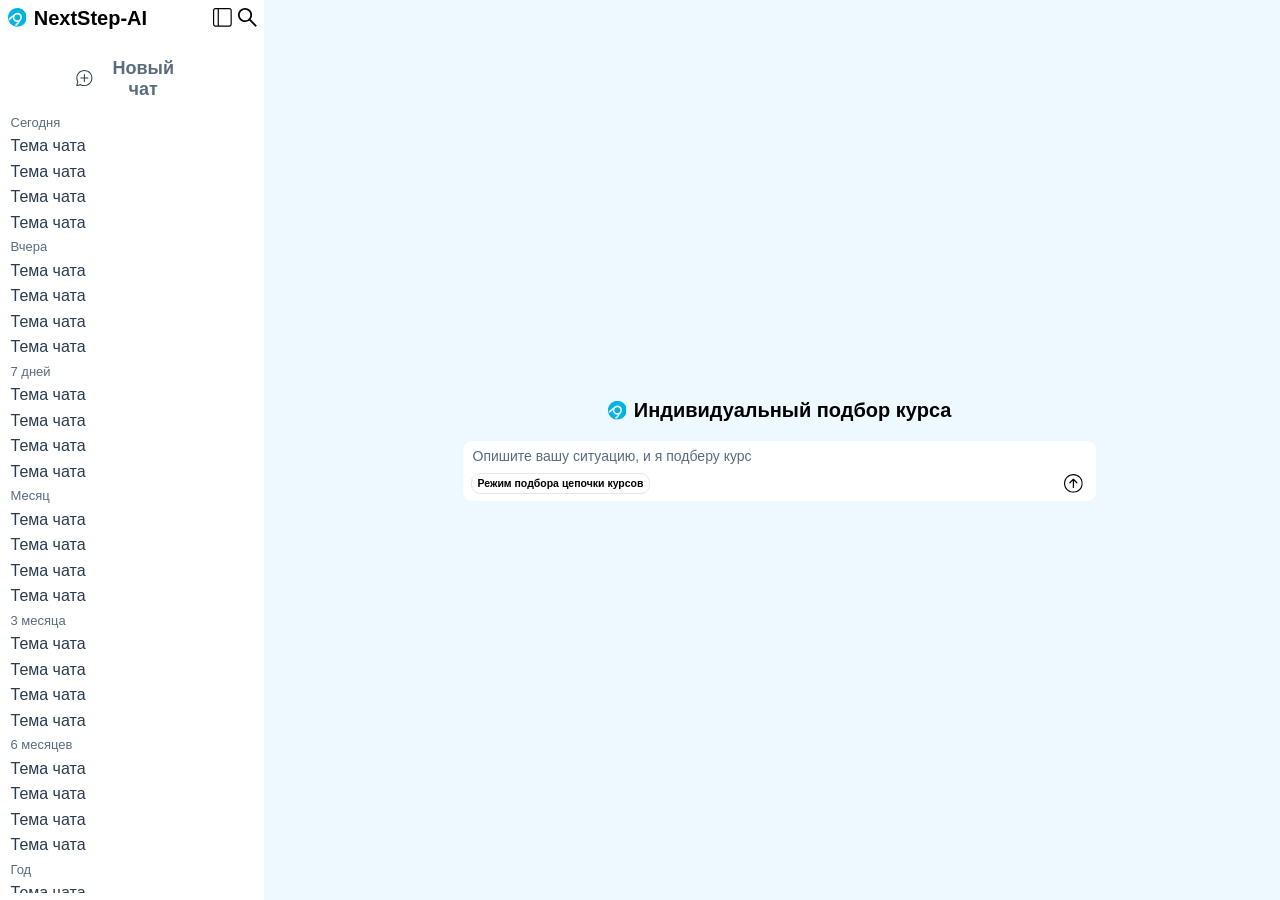
==== LR2WebDesign/wwwroot/ai-constructor.html @ 3682e348 "13" ====
﻿<!DOCTYPE html>
<html>
<head>
    <meta charset="utf-8" />
    <title></title>
    <link rel="stylesheet" href="css/AI-Constructor-style.css">
    <script src="js/AI-Constructor-script.js"></script>
</head>
<body>
    <div class="container">

        <aside class="chats-side-bar">
            <div class="side-bar-buttons">
                <div class="first-block-buttons">

                    <div class="logo-block">
                        <svg viewBox="0 0 30 30" fill="none" xmlns="http://www.w3.org/2000/svg">
                            <path fill-rule="evenodd" clip-rule="evenodd" d="M14.9514 0C23.3009 0 29.9999 6.69901 29.9999 14.9514C30.0064 16.9294 29.6215 18.8892 28.8676 20.7179C28.1136 22.5466 27.0054 24.2081 25.6067 25.6067C24.2081 27.0054 22.5466 28.1136 20.7179 28.8676C18.8892 29.6215 16.9294 30.0064 14.9514 29.9999C6.69901 29.9999 0 23.3009 0 14.9514C0 6.69901 6.69901 0 14.9514 0ZM18.6407 17.864C16.9903 20 13.9805 20.3882 11.9417 18.7378C9.9029 17.1844 9.61158 14.1747 11.262 12.0388C13.0097 9.99994 16.0194 9.61158 18.0582 11.165C20.097 12.8155 20.3883 15.8252 18.6407 17.864ZM10.6796 27.6699L16.4077 22.1358C14.2718 22.6213 12.0388 22.233 10.2913 20.7766C8.25244 19.2233 7.37857 16.6019 7.66978 14.1747L2.52421 19.8058C2.52421 19.8058 1.84464 18.5437 1.65046 16.2136L10.6796 9.12619C13.398 7.1844 17.0874 7.08736 19.7087 9.12619C22.6213 11.4563 23.2038 15.7282 21.0679 18.9319L14.4659 28.3495C13.4952 28.3495 11.5534 28.0581 10.6796 27.6698" fill="#00B3E0" />
                        </svg>
                        <h1>
                            NextStep-AI
                        </h1>
                    </div>

                    <div class="buttons-block">

                        <button class="toggle-sidebar-btn">
                            <svg width="31" height="31" viewBox="0 0 31 31" fill="none" xmlns="http://www.w3.org/2000/svg">
                                <path d="M0 4.42857C0 3.25404 0.408258 2.12762 1.13496 1.2971C1.86166 0.46658 2.84729 0 3.875 0H27.125C28.1527 0 29.1383 0.46658 29.865 1.2971C30.5917 2.12762 31 3.25404 31 4.42857V26.5714C31 27.746 30.5917 28.8724 29.865 29.7029C29.1383 30.5334 28.1527 31 27.125 31H3.875C2.84729 31 1.86166 30.5334 1.13496 29.7029C0.408258 28.8724 0 27.746 0 26.5714V4.42857ZM9.6875 2.21429V28.7857H27.125C27.6389 28.7857 28.1317 28.5524 28.495 28.1372C28.8584 27.7219 29.0625 27.1587 29.0625 26.5714V4.42857C29.0625 3.84131 28.8584 3.27809 28.495 2.86283C28.1317 2.44758 27.6389 2.21429 27.125 2.21429H9.6875ZM7.75 2.21429H3.875C3.36114 2.21429 2.86833 2.44758 2.50498 2.86283C2.14163 3.27809 1.9375 3.84131 1.9375 4.42857V26.5714C1.9375 27.1587 2.14163 27.7219 2.50498 28.1372C2.86833 28.5524 3.36114 28.7857 3.875 28.7857H7.75V2.21429Z" fill="black" />
                            </svg>
                        </button>

                        <button>
                            <svg width="30" height="30" viewBox="0 0 30 30" fill="none" xmlns="http://www.w3.org/2000/svg">
                                <path d="M29.9099 27.8436L20.1712 18.1049C21.6824 16.1512 22.4999 13.7624 22.4999 11.25C22.4999 8.24246 21.3262 5.42248 19.2037 3.29624C17.0812 1.16999 14.2537 0 11.25 0C8.24621 0 5.41873 1.17374 3.29624 3.29624C1.16999 5.41873 0 8.24246 0 11.25C0 14.2537 1.17374 17.0812 3.29624 19.2037C5.41873 21.3299 8.24246 22.4999 11.25 22.4999C13.7624 22.4999 16.1474 21.6824 18.1012 20.1749L27.8399 29.9099C27.8684 29.9384 27.9023 29.9611 27.9397 29.9766C27.977 29.992 28.017 30 28.0574 30C28.0978 30 28.1378 29.992 28.1751 29.9766C28.2124 29.9611 28.2463 29.9384 28.2749 29.9099L29.9099 28.2786C29.9384 28.2501 29.9611 28.2162 29.9766 28.1788C29.992 28.1415 30 28.1015 30 28.0611C30 28.0207 29.992 27.9807 29.9766 27.9434C29.9611 27.9061 29.9384 27.8722 29.9099 27.8436ZM17.1899 17.1899C15.5999 18.7762 13.4924 19.6499 11.25 19.6499C9.00746 19.6499 6.89997 18.7762 5.30998 17.1899C3.72373 15.5999 2.84999 13.4924 2.84999 11.25C2.84999 9.00746 3.72373 6.89622 5.30998 5.30998C6.89997 3.72373 9.00746 2.84999 11.25 2.84999C13.4924 2.84999 15.6037 3.71998 17.1899 5.30998C18.7762 6.89997 19.6499 9.00746 19.6499 11.25C19.6499 13.4924 18.7762 15.6037 17.1899 17.1899Z" fill="black" />
                            </svg>
                        </button>


                    </div>

                </div>

                <div class="new-chat-button-block">
                    <button class="new-chat-button">
                        <svg width="30" height="30" viewBox="0 0 30 30" fill="none" xmlns="http://www.w3.org/2000/svg">
                            <path d="M15.8035 8.83932C15.8035 8.6262 15.7189 8.42181 15.5682 8.27111C15.4175 8.12041 15.2131 8.03575 15 8.03575C14.7868 8.03575 14.5825 8.12041 14.4318 8.27111C14.2811 8.42181 14.1964 8.6262 14.1964 8.83932V13.6608H9.37496C9.16184 13.6608 8.95745 13.7454 8.80675 13.8961C8.65606 14.0468 8.57139 14.2512 8.57139 14.4643C8.57139 14.6774 8.65606 14.8818 8.80675 15.0325C8.95745 15.1832 9.16184 15.2679 9.37496 15.2679H14.1964V20.0893C14.1964 20.3024 14.2811 20.5068 14.4318 20.6575C14.5825 20.8082 14.7868 20.8929 15 20.8929C15.2131 20.8929 15.4175 20.8082 15.5682 20.6575C15.7189 20.5068 15.8035 20.3024 15.8035 20.0893V15.2679H20.625C20.8381 15.2679 21.0425 15.1832 21.1932 15.0325C21.3439 14.8818 21.4285 14.6774 21.4285 14.4643C21.4285 14.2512 21.3439 14.0468 21.1932 13.8961C21.0425 13.7454 20.8381 13.6608 20.625 13.6608H15.8035V8.83932ZM15 1.60718C7.89961 1.60718 2.14282 7.36396 2.14282 14.4643C2.14282 16.6468 2.68711 18.705 3.64818 20.5072L2.19639 25.6158C2.13098 25.8452 2.12807 26.088 2.18796 26.319C2.24785 26.55 2.36837 26.7608 2.53705 26.9296C2.70573 27.0984 2.91645 27.219 3.1474 27.2791C3.37835 27.3391 3.62115 27.3364 3.85068 27.2711L8.96139 25.8172C10.8199 26.8076 12.894 27.3243 15 27.3215C22.1003 27.3215 27.8571 21.5647 27.8571 14.4643C27.8571 7.36396 22.1003 1.60718 15 1.60718ZM3.74997 14.4643C3.74997 8.25111 8.78675 3.21432 15 3.21432C21.2132 3.21432 26.25 8.25111 26.25 14.4643C26.25 20.6775 21.2132 25.7143 15 25.7143C12.9825 25.7143 11.0914 25.184 9.45532 24.255C9.36252 24.2024 9.26015 24.1687 9.15419 24.156C9.04823 24.1433 8.9408 24.1518 8.83818 24.1811L3.87318 25.5933L5.28425 20.6283C5.31338 20.5258 5.32184 20.4186 5.30915 20.3128C5.29646 20.207 5.26286 20.1048 5.21032 20.0122C4.24999 18.3211 3.74668 16.4091 3.74997 14.4643Z" fill="#2A3B4D" />
                        </svg>
                        <h2>
                            Новый чат
                        </h2>
                    </button>
                </div>
            </div>

            <div class="chats">
                <div class="chat-block">
                    <span class="date">Сегодня</span>
                    <span class="chat-theme">Тема чата</span>
                    <span class="chat-theme">Тема чата</span>
                    <span class="chat-theme">Тема чата</span>
                    <span class="chat-theme">Тема чата</span>
                </div>

                <div class="chat-block">
                    <span class="date">Вчера</span>
                    <span class="chat-theme">Тема чата</span>
                    <span class="chat-theme">Тема чата</span>
                    <span class="chat-theme">Тема чата</span>
                    <span class="chat-theme">Тема чата</span>
                </div>

                <div class="chat-block">
                    <span class="date">7 дней</span>
                    <span class="chat-theme">Тема чата</span>
                    <span class="chat-theme">Тема чата</span>
                    <span class="chat-theme">Тема чата</span>
                    <span class="chat-theme">Тема чата</span>
                </div>

                <div class="chat-block">
                    <span class="date">Месяц</span>
                    <span class="chat-theme">Тема чата</span>
                    <span class="chat-theme">Тема чата</span>
                    <span class="chat-theme">Тема чата</span>
                    <span class="chat-theme">Тема чата</span>
                </div>

                <div class="chat-block">
                    <span class="date">3 месяца</span>
                    <span class="chat-theme">Тема чата</span>
                    <span class="chat-theme">Тема чата</span>
                    <span class="chat-theme">Тема чата</span>
                    <span class="chat-theme">Тема чата</span>
                </div>

                <div class="chat-block">
                    <span class="date">6 месяцев</span>
                    <span class="chat-theme">Тема чата</span>
                    <span class="chat-theme">Тема чата</span>
                    <span class="chat-theme">Тема чата</span>
                    <span class="chat-theme">Тема чата</span>
                </div>

                <div class="chat-block">
                    <span class="date">Год</span>
                    <span class="chat-theme">Тема чата</span>
                    <span class="chat-theme">Тема чата</span>
                    <span class="chat-theme">Тема чата</span>
                    <span class="chat-theme">Тема чата</span>
                </div>

                <div class="chat-block">
                    <span class="date">Два года</span>
                    <span class="chat-theme">Тема чата</span>
                    <span class="chat-theme">Тема чата</span>
                    <span class="chat-theme">Тема чата</span>
                    <span class="chat-theme">Тема чата</span>
                </div>
            </div>
        </aside>

        <div class="container-main">
            <header>
                <svg viewBox="0 0 19 19" fill="none" xmlns="http://www.w3.org/2000/svg">
                    <g clip-path="url(#clip0_133_15)">
                        <path fill-rule="evenodd" clip-rule="evenodd" d="M9.46927 0C14.7573 0 19 4.24271 19 9.46927C19.0041 10.722 18.7604 11.9632 18.2828 13.1214C17.8053 14.2795 17.1035 15.3318 16.2176 16.2176C15.3318 17.1035 14.2795 17.8053 13.1214 18.2828C11.9632 18.7604 10.722 19.0041 9.46927 19C4.24271 19 0 14.7573 0 9.46927C0 4.24271 4.24271 0 9.46927 0ZM11.8058 11.3139C10.7605 12.6667 8.85437 12.9126 7.56311 11.8673C6.27186 10.8835 6.08735 8.97735 7.13264 7.62457C8.23947 6.33331 10.1456 6.08735 11.4369 7.07119C12.7281 8.11649 12.9127 10.0226 11.8058 11.3139ZM6.76378 17.5243L10.3916 14.0194C9.0388 14.3269 7.62457 14.0809 6.51782 13.1585C5.22656 12.1748 4.67311 10.5146 4.85754 8.97735L1.59867 12.5437C1.59867 12.5437 1.16828 11.7444 1.0453 10.2686L6.76378 5.77993C8.48543 4.55013 10.8221 4.48868 12.4822 5.77993C14.3269 7.2557 14.6958 9.96119 13.343 11.9903L9.16179 17.9547C8.54696 17.9547 7.31715 17.7702 6.76378 17.5242" fill="#00B3E0" />
                    </g>
                    <defs>
                        <clipPath id="clip0_133_15">
                            <rect width="19" height="19" fill="white" />
                        </clipPath>
                    </defs>
                </svg>

                <div class="header__buttons">

                    <button class="toggle-sidebar-btn">
                        <svg viewBox="0 0 11 11" fill="none" xmlns="http://www.w3.org/2000/svg">
                            <path d="M0 1.57143C0 1.15466 0.144866 0.754961 0.402728 0.460261C0.660591 0.165561 1.01033 0 1.375 0H9.625C9.98967 0 10.3394 0.165561 10.5973 0.460261C10.8551 0.754961 11 1.15466 11 1.57143V9.42857C11 9.84534 10.8551 10.245 10.5973 10.5397C10.3394 10.8344 9.98967 11 9.625 11H1.375C1.01033 11 0.660591 10.8344 0.402728 10.5397C0.144866 10.245 0 9.84534 0 9.42857V1.57143ZM3.4375 0.785714V10.2143H9.625C9.80734 10.2143 9.9822 10.1315 10.1111 9.98415C10.2401 9.8368 10.3125 9.63696 10.3125 9.42857V1.57143C10.3125 1.36304 10.2401 1.16319 10.1111 1.01584C9.9822 0.868495 9.80734 0.785714 9.625 0.785714H3.4375ZM2.75 0.785714H1.375C1.19266 0.785714 1.0178 0.868495 0.888864 1.01584C0.759933 1.16319 0.6875 1.36304 0.6875 1.57143V9.42857C0.6875 9.63696 0.759933 9.8368 0.888864 9.98415C1.0178 10.1315 1.19266 10.2143 1.375 10.2143H2.75V0.785714Z" fill="black" />
                        </svg>
                    </button>

                    <button class="search__btn">
                        <svg viewBox="0 0 11 11" fill="none" xmlns="http://www.w3.org/2000/svg">
                            <path d="M10.967 10.2093L7.39609 6.63847C7.95022 5.9221 8.24996 5.04623 8.24996 4.12498C8.24996 3.02224 7.81959 1.98824 7.04134 1.20862C6.2631 0.428998 5.22635 0 4.12498 0C3.02361 0 1.98687 0.430373 1.20862 1.20862C0.428998 1.98687 0 3.02224 0 4.12498C0 5.22635 0.430373 6.2631 1.20862 7.04134C1.98687 7.82097 3.02224 8.24996 4.12498 8.24996C5.04623 8.24996 5.92072 7.95022 6.6371 7.39747L10.208 10.967C10.2184 10.9774 10.2309 10.9857 10.2445 10.9914C10.2582 10.9971 10.2729 11 10.2877 11C10.3025 11 10.3172 10.9971 10.3309 10.9914C10.3446 10.9857 10.357 10.9774 10.3675 10.967L10.967 10.3688C10.9774 10.3584 10.9857 10.3459 10.9914 10.3322C10.9971 10.3186 11 10.3039 11 10.2891C11 10.2743 10.9971 10.2596 10.9914 10.2459C10.9857 10.2322 10.9774 10.2198 10.967 10.2093ZM6.30297 6.30297C5.71998 6.8846 4.94723 7.20497 4.12498 7.20497C3.30274 7.20497 2.52999 6.8846 1.94699 6.30297C1.36537 5.71998 1.045 4.94723 1.045 4.12498C1.045 3.30274 1.36537 2.52861 1.94699 1.94699C2.52999 1.36537 3.30274 1.045 4.12498 1.045C4.94723 1.045 5.72135 1.36399 6.30297 1.94699C6.8846 2.52999 7.20497 3.30274 7.20497 4.12498C7.20497 4.94723 6.8846 5.72135 6.30297 6.30297Z" fill="black" />
                        </svg>
                    </button>
                </div>
            </header>

            <main>
                <div class="main-logo">

                    <svg viewBox="0 0 54 54" fill="none" xmlns="http://www.w3.org/2000/svg">
                        <g clip-path="url(#clip0_72_723)">
                            <path fill-rule="evenodd" clip-rule="evenodd" d="M26.9127 -0.5C41.9418 -0.5 54 11.5582 54 26.4127C54.0116 29.9731 53.3189 33.5006 51.9618 36.7923C50.6046 40.0839 48.6098 43.0746 46.0922 45.5922C43.5746 48.1098 40.5839 50.1046 37.2923 51.4618C34.0006 52.8189 30.4731 53.5116 26.9127 53.5C12.0582 53.5 0 41.4418 0 26.4127C0 11.5582 12.0582 -0.5 26.9127 -0.5ZM33.5534 31.6553C30.5826 35.5001 25.1651 36.1989 21.4952 33.2281C17.8253 30.4321 17.3009 25.0146 20.2717 21.1698C23.4174 17.4999 28.8349 16.8009 32.5048 19.5971C36.1747 22.5679 36.6991 27.9854 33.5534 31.6553ZM19.2234 49.3059L29.534 39.3446C25.6892 40.2185 21.6698 39.5195 18.5243 36.898C14.8544 34.102 13.2815 29.3835 13.8056 25.0146L4.54359 35.1505C4.54359 35.1505 3.32037 32.8787 2.97084 28.6845L19.2234 15.9272C24.1165 12.4319 30.7574 12.2573 35.4757 15.9272C40.7185 20.1215 41.7669 27.8108 37.9223 33.5776L26.0388 50.5292C24.2914 50.5292 20.7961 50.0048 19.2234 49.3057" fill="#00B3E0" />
                        </g>
                        <defs>
                            <clipPath id="clip0_72_723">
                                <rect width="54" height="54" fill="white" />
                            </clipPath>
                        </defs>
                    </svg>

                    <span>
                        Индивидуальный подбор курса
                    </span>
                </div>

                <div class="input-block">
                    <input placeholder="Опишите вашу ситуацию, и я подберу курс" />
                    <div class="input-block-buttons">
                        <button>Режим подбора цепочки курсов</button>
                        <button>
                            <svg width="24" height="24" viewBox="0 0 24 24" fill="none" xmlns="http://www.w3.org/2000/svg">
                                <g clip-path="url(#clip0_72_731)">
                                    <path fill-rule="evenodd" clip-rule="evenodd" d="M1.5 12C1.5 14.7848 2.60625 17.4555 4.57538 19.4246C6.54451 21.3938 9.21523 22.5 12 22.5C14.7848 22.5 17.4555 21.3938 19.4246 19.4246C21.3938 17.4555 22.5 14.7848 22.5 12C22.5 9.21523 21.3938 6.54451 19.4246 4.57538C17.4555 2.60625 14.7848 1.5 12 1.5C9.21523 1.5 6.54451 2.60625 4.57538 4.57538C2.60625 6.54451 1.5 9.21523 1.5 12ZM24 12C24 15.1826 22.7357 18.2348 20.4853 20.4853C18.2348 22.7357 15.1826 24 12 24C8.8174 24 5.76516 22.7357 3.51472 20.4853C1.26428 18.2348 0 15.1826 0 12C0 8.8174 1.26428 5.76516 3.51472 3.51472C5.76516 1.26428 8.8174 0 12 0C15.1826 0 18.2348 1.26428 20.4853 3.51472C22.7357 5.76516 24 8.8174 24 12ZM12.75 17.25C12.75 17.4489 12.671 17.6397 12.5303 17.7803C12.3897 17.921 12.1989 18 12 18C11.8011 18 11.6103 17.921 11.4697 17.7803C11.329 17.6397 11.25 17.4489 11.25 17.25V8.5605L8.031 11.781C7.89017 11.9218 7.69916 12.0009 7.5 12.0009C7.30084 12.0009 7.10983 11.9218 6.969 11.781C6.82817 11.6402 6.74905 11.4492 6.74905 11.25C6.74905 11.0508 6.82817 10.8598 6.969 10.719L11.469 6.219C11.5387 6.14916 11.6214 6.09374 11.7125 6.05593C11.8037 6.01812 11.9013 5.99866 12 5.99866C12.0987 5.99866 12.1963 6.01812 12.2874 6.05593C12.3786 6.09374 12.4613 6.14916 12.531 6.219L17.031 10.719C17.1718 10.8598 17.2509 11.0508 17.2509 11.25C17.2509 11.4492 17.1718 11.6402 17.031 11.781C16.8902 11.9218 16.6992 12.0009 16.5 12.0009C16.3008 12.0009 16.1098 11.9218 15.969 11.781L12.75 8.5605V17.25Z" fill="black" />
                                </g>
                                <defs>
                                    <clipPath id="clip0_72_731">
                                        <rect width="24" height="24" fill="white" />
                                    </clipPath>
                                </defs>
                            </svg>
                        </button>
                    </div>
                </div>
            </main>

        </div>
    </div>
    
</body>
</html>
---- LR2WebDesign/wwwroot/css/AI-Constructor-style.css ----
﻿/* =========================================
   ПЕРЕМЕННЫЕ ТЕМЫ (дизайн-токены)
   ========================================= */

:root {
    /* --- Основные фоны и текст --- */
    --color-bg-page: #EEF8FF;
    --color-bg-card: #FFFFFF;
    --color-heading: #0B1B2B;
    --color-text-primary: #2A3B4D;
    --color-text-secondary: #5A6B7D;
    --color-border-card: #D7E3EE;
    /* --- Header и Меню --- */
    --color-header-glass: #EEF8FF;
    --color-menu-link: #5A6B7D;
    --color-menu-hover: #7D53DE;
    --color-menu-underline: #34F6F2;
    /* --- Кнопки --- */
    --color-btn-secondary-bg: #7680F2;
    --color-btn-secondary-bg-hover: #ADB2E2;
    --color-btn-primary-text: #FFFFFF;
    --color-btn-primary-hover: #85A6F5;
    --color-btn-primary-bg: #054DF4;
    /* --- Карточки (дополнительно) --- */
    --color-card-title: #0B1B2B;
    --color-card-text: #5A6B7D;
    --color-card-hover-bg: #D1F5FF;
    --color-card-hover-shadow: #0B1B2B;
    /* --- Footer --- */
    --color-footer-bg: #0B1B2B;
    --color-footer-text: #EEF8FF;
    --color-footer-link-hover: #34F6F2;
    /* --- Поля ввода и прочее --- */
    --color-input-bg: #FFFFFF;
    /* --- Chips --- */
    --color-cheaps-bg: #FFFFFF;
    --color-cheap-bg: #D9D9D9;
    --color-cheap-hover: #181819;
    --color-cheap-text-hover: #FFFFFF;
    /* --- Отзывы и чат --- */
    --color-review-card-bg: #FFFFFF;
    --color-chat-stroke: #E5E7EB;
    --color-chat-buttons: #FFFFFF;
    /* =========================================
       МАСШТАБ (относительно desktop 1440px)
       ========================================= */
    --scale: 1;
    --main_width: 1440px;
    --course-cards-basis: 33.333%;
    /* =========================================
       ТИПОГРАФИКА (desktop)
       ========================================= */
    --font-label-large: 24.75px;
    --font-paragraph: 36px;
    --font-label: 15.75px;
    --font-course-theme: 13.5px;
    --font-card-title: 22.5px;
    --font-username: 15.75px;
    --font-review: 11.25px;
    --font-footer: 11.25px;
    --font-footer-logo-name: 18px;
    --font-button-text: 14px;
    --font-section-title: 28px;
    --font-page-title-hero: 40px;
    /* =========================================
       AI (Desktop 1440px)
       ========================================= */
    --ai-chat-name: 18px;
    --ai-logo: 22px;
    --ai-new-chat-btn-text: 20px;
    --ai-chat-date: 15px;
    --placeholder: 14px;
    --ai-buttons-text: 13px;
}

/* =========================================
   АДАПТИВ: < 1440px — 0.75 от desktop
   ========================================= */

@media (max-width: 1440px) {
    :root {
        --scale: 0.75;
        --main_width: 1080px;
        --course-cards-basis: 50%;
        /* --- Типографика (tablet) --- */
        --font-label-large: 18.56px;
        --font-paragraph: 27px;
        --font-label: 11.81px;
        --font-course-theme: 10.13px;
        --font-card-title: 16.88px;
        --font-username: 11.81px;
        --font-review: 8.44px;
        --font-footer: 8.44px;
        --font-footer-logo-name: 13.5px;
        --font-button-text: 10.5px;
        --font-section-title: 21px;
        --font-page-title-hero: 30px;
        /* --- AI (Tablet < 1440px) --- */
        --ai-logo: 20px;
        --ai-chat-name: 16px;
        --ai-new-chat-btn-text: 18px;
        --ai-chat-date: 13px;
        --ai-chat: 16px;
        --ai-buttons-text: 11px;
    }
}

/* =========================================
   АДАПТИВ: < 768px — 0.5 от desktop
   ========================================= */

@media (max-width: 767px) {
    :root {
        --scale: 0.5;
        --main_width: 720px;
        --course-cards-basis: 50%;
        /* --- Типографика (mobile) --- */
        --font-label-large: 12.38px;
        --font-paragraph: 18px;
        --font-label: 7.88px;
        --font-course-theme: 6.75px;
        --font-card-title: 11.25px;
        --font-username: 7.88px;
        --font-review: 5.63px;
        --font-footer: 5.63px;
        --font-footer-logo-name: 9px;
        --font-button-text: 7px;
        --font-section-title: 14px;
        --font-page-title-hero: 20px;
        /* --- AI (Mobile < 768px) --- */
        --ai-logo: 11px;
        --ai-chat-name: 9px;
        --ai-new-chat-btn-text: 10px;
        --ai-chat-date: 7.5px;
        --ai-chat: 9px;
        --ai-buttons-text: 6.5px;
    }
}

/* =========================================
   БАЗА (reset + общие настройки)
   ========================================= */

/* --- Корневой box-model --- */
html {
    box-sizing: border-box;
    height: 100%;
    margin: 0;
}

*,
::before,
::after {
    font-family: 'Inter', sans-serif;
    box-sizing: inherit;
}

/* --- Страница --- */
body {
    background: var(--color-bg-page);
    margin: 0;
    padding: 0;
    height: 100%;
    overflow: hidden;
}

/* --- Header --- */
header {
    display: none; /* показывается только при свёрнутом sidebar */
    justify-content: flex-start;
    align-items: center;
    gap: calc(10px * var(--scale));
}

/* --- Базовая кнопка --- */
button {
    border-radius: calc(12px * var(--scale));
    border: none;
    cursor: pointer;
    display: flex;
    align-items: center;
    justify-content: center;
    gap: calc(5px * var(--scale));
    font-size: var(--font-button-text);
    font-weight: 600;
}

/* --- Центральная область --- */
main {
    display: flex;
    flex-direction: column;
    justify-content: center;
    align-items: center;
    flex: 1;
    gap: calc(25px * var(--scale));
}

/* =========================================
   КОМПОНОВКА СТРАНИЦЫ
   ========================================= */

/* --- Корневой контейнер (sidebar + main) --- */
.container {
    width: 100%;
    max-width: calc(1920px * var(--scale));
    margin: 0 auto;
    display: flex;
    flex-direction: row;
    gap: calc(20px * var(--scale));
    height: 100%;
}

/* --- Правая часть (header + main) --- */
.container-main {
    width: 100%;
    max-width: calc(1920px * var(--scale));
    margin: 0 auto;
    display: flex;
    flex-direction: column;
    gap: calc(20px * var(--scale));
    height: 100%;
    padding: calc(10px * var(--scale));
}

/* =========================================
   HEADER: КНОПКИ УПРАВЛЕНИЯ
   ========================================= */

.header__buttons {
    display: flex;
    justify-content: flex-start;
    gap: calc(8px * var(--scale));
    border-radius: calc(12px * var(--scale));
}

    .header__buttons button {
        background: var(--color-bg-page);
        padding: 0;
        margin: 0;
    }

/* =========================================
   ОБЩИЕ ИКОНКИ
   ========================================= */

svg {
    max-width: calc(25px * var(--scale));
    width: 100%;
    height: calc(25px * var(--scale));
}

/* =========================================
   ГЛАВНЫЙ ЭКРАН (main)
   ========================================= */

/* --- Логотип + подпись --- */
.main-logo {
    display: flex;
    align-items: center;
    gap: calc(10px * var(--scale));
    font-size: var(--ai-logo);
    font-weight: 600;
}

/* --- Блок ввода --- */
.input-block {
    display: flex;
    flex-direction: column;
    background: var(--color-bg-card);
    border-radius: calc(12px * var(--scale));
    padding: calc(10px * var(--scale));
    width: calc(844px * var(--scale));
    gap: calc(10px * var(--scale));
}

    .input-block input {
        border: none;
        outline: none;
    }

        .input-block input::placeholder {
            color: var(--color-text-secondary);
            font-size: var(--placeholder);
            font-weight: 400;
        }

/* --- Кнопки под полем ввода --- */
.input-block-buttons {
    display: flex;
    justify-content: space-between;
}

    .input-block-buttons button {
        background: var(--color-bg-card);
    }

    .input-block-buttons > :nth-child(1) {
        border: 1px solid var(--color-chat-stroke);
    }

/* =========================================
   SIDEBAR (список чатов)
   ========================================= */

/* --- Контейнер sidebar --- */
.chats-side-bar {
    background: var(--color-bg-card);
    max-width: calc(352px * var(--scale));
    width: 100%;
    display: flex;
    flex-direction: column;
    height: 100%;
    padding: calc(10px * var(--scale));
    overflow: hidden;
    gap: calc(20px * var(--scale));
}

/* --- Свёрнутое состояние: sidebar скрыт, header показан --- */
.container.sidebar-collapsed .chats-side-bar {
    display: none;
}

.container.sidebar-collapsed .container-main > header {
    display: flex;
}

/* --- Список чатов (скроллится) --- */
.chats {
    overflow-y: auto;
    display: flex;
    flex-direction: column;
    gap: calc(10px * var(--scale));
}

/* --- Верхний блок sidebar: кнопки --- */
.side-bar-buttons {
    display: flex;
    flex-direction: column;
    gap: calc(40px * var(--scale));
}

/* --- Первая строка: лого + кнопки --- */
.first-block-buttons {
    display: flex;
    justify-content: space-between;
    align-items: center;
}

/* --- Логотип с названием --- */
.logo-block {
    display: flex;
    gap: calc(10px * var(--scale));
    align-items: center;
}

    .logo-block h1 {
        margin: 0;
        font-weight: 600;
        font-size: var(--ai-logo);
        text-align: center;
        line-height: 1;
    }

/* --- Кнопки в шапке sidebar --- */
.buttons-block {
    display: flex;
    gap: calc(8px * var(--scale));
    align-items: center;
}

    .buttons-block button {
        background: var(--color-bg-card);
        padding: 0px;
    }

/* --- Кнопка «Новый чат» --- */
.new-chat-button-block {
    display: flex;
    justify-content: center;
}

.new-chat-button {
    gap: calc(5px * var(--scale));
    max-width: calc(151px * var(--scale));
    width: 100%;
    padding: 0;
    margin: 0;
    background: var(--color-bg-card);
}

    .new-chat-button h2 {
        font-size: var(--ai-new-chat-btn-text);
        color: var(--color-text-secondary);
        font-weight: 600;
        padding: 0;
        margin: 0;
    }

/* --- Группа чатов (по датам) --- */
.chat-block {
    display: flex;
    flex-direction: column;
    gap: calc(10px * var(--scale));
    padding: 0 calc(4px * var(--scale));
}

/* --- Дата группы --- */
.date {
    font-size: var(--ai-chat-date);
    font-weight: 400;
    color: var(--color-text-secondary);
}

/* --- Название чата --- */
.chat-theme {
    font-size: var(--ai-chat-name);
    font-weight: 400;
    color: var(--color-text-primary);
}
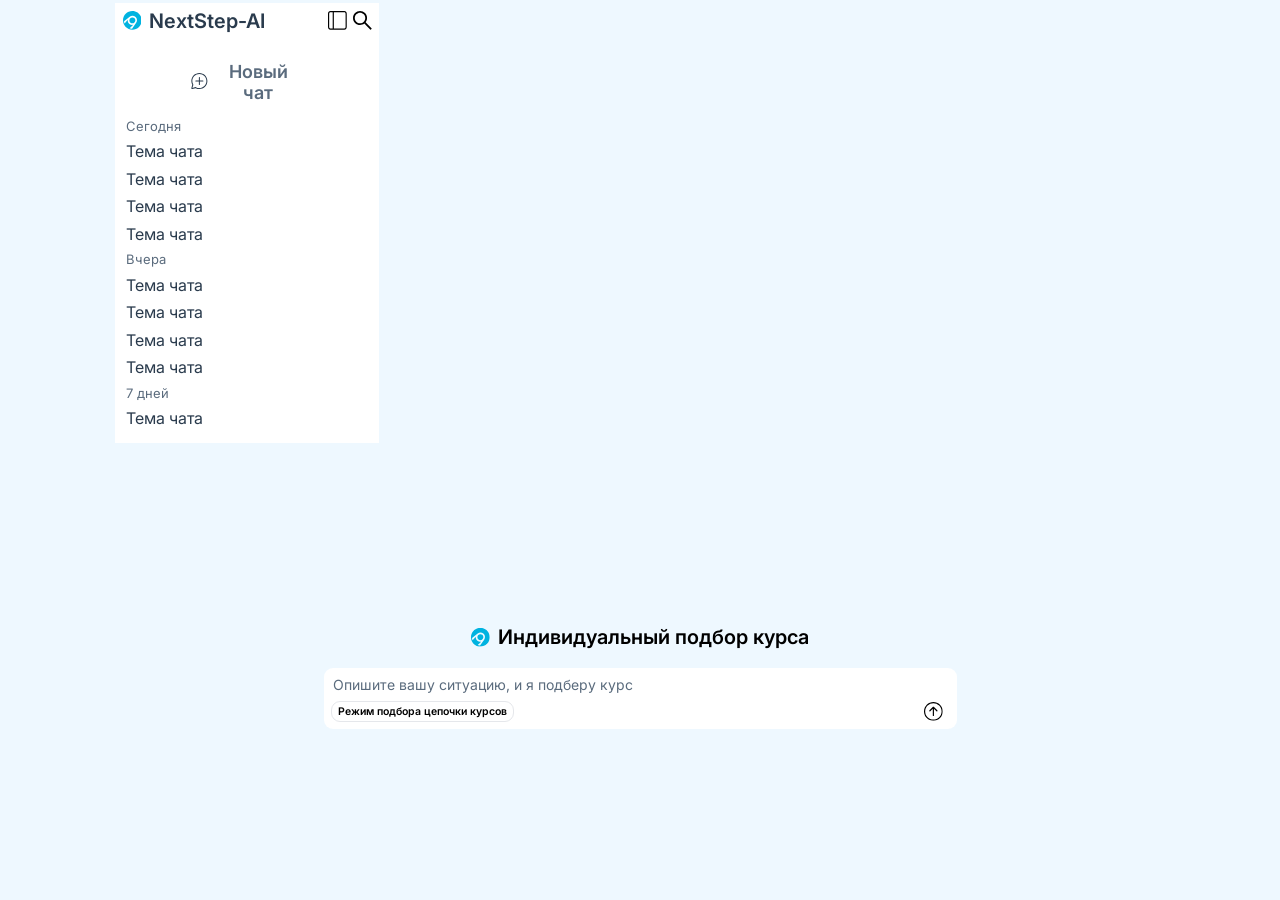
==== commit 5c4f094d: "load speed improvments" ====
--- a/LR2WebDesign/wwwroot/ai-constructor.html
+++ b/LR2WebDesign/wwwroot/ai-constructor.html
@@ -4,7 +4,12 @@
     <meta charset="utf-8" />
     <title></title>
     <link rel="stylesheet" href="css/AI-Constructor-style.css">
-    <script src="js/AI-Constructor-script.js"></script>
+    <link rel="stylesheet" href="css/style.css">
+    <link rel="preconnect" href="https://fonts.googleapis.com">
+    <link rel="preconnect" href="https://fonts.gstatic.com" crossorigin>
+    <link href="https://fonts.googleapis.com/css2?family=Inter:wght@400;600;700&display=swap"
+          rel="stylesheet">
+    <script src="js/AI-Constructor-script.js" defer></script>
 </head>
 <body>
     <div class="container">
--- a/LR2WebDesign/wwwroot/css/style.css
+++ b/LR2WebDesign/wwwroot/css/style.css
@@ -0,0 +1,659 @@
+﻿:root {
+    /* --- Основные фоны и текст --- */
+    --color-bg-page: #EEF8FF;
+    --color-bg-card: #FFFFFF;
+    --color-heading: #0B1B2B;
+    --color-text-primary: #2A3B4D;
+    --color-text-secondary: #5A6B7D;
+    --color-border-card: #D7E3EE;
+    /* --- Header и Меню --- */
+    --color-header-glass: #EEF8FF;
+    --color-menu-link: #5A6B7D;
+    --color-menu-hover: #7D53DE;
+    --color-menu-underline: #34F6F2;
+    /* --- Кнопки --- */
+    --color-btn-secondary-bg: #7680F2;
+    --color-btn-secondary-bg-hover: #ADB2E2;
+    --color-btn-primary-text: #FFFFFF;
+    --color-btn-primary-hover: #85A6F5;
+    --color-btn-primary-bg: #054DF4;
+    /* --- Карточки (дополнительно) --- */
+    --color-card-title: #0B1B2B;
+    --color-card-text: #5A6B7D;
+    --color-card-hover-bg: #D1F5FF;
+    --color-card-hover-shadow: #0B1B2B;
+    /* --- Footer --- */
+    --color-footer-bg: #0B1B2B;
+    --color-footer-text: #EEF8FF;
+    --color-footer-link-hover: #34F6F2;
+    /* --- Поля ввода и прочее --- */
+    --color-input-bg: #FFFFFF;
+    /* --- Chips --- */
+    --color-cheaps-bg: #FFFFFF;
+    --color-cheap-bg: #D9D9D9;
+    --color-cheap-hover: #181819;
+    --color-cheap-text-hover: #FFFFFF;
+    /* --- Отзывы и чат --- */
+    --color-review-card-bg: #FFFFFF;
+    --color-chat-stroke: #E5E7EB;
+    --color-chat-buttons: #FFFFFF;
+    /* --- Стрелки ---*/
+    --color-arrow: #000000;
+    /* =========================================
+       МАСШТАБ (относительно desktop 1440px)
+       ========================================= */
+    --scale: 1;
+    --main_width: 1440px;
+    --course-cards-basis: 33.333%;
+    /* =========================================
+       ТИПОГРАФИКА (desktop)
+       ========================================= */
+    --font-label-large: 24.75px;
+    --font-paragraph: 36px;
+    --font-label: 15.75px;
+    --font-course-theme: 13.5px;
+    --font-card-title: 22.5px;
+    --font-username: 15.75px;
+    --font-review: 11.25px;
+    --font-footer: 11.25px;
+    --font-footer-logo-name: 18px;
+    --font-button-text: 14px;
+    --font-section-title: 28px;
+    --font-page-title-hero: 40px;
+}
+
+/* =========================================
+   < 1440px — 0.75 от desktop
+   ========================================= */
+@media (max-width: 1440px) {
+    :root {
+        --scale: 0.75;
+        --main_width: 1080px;
+        --course-cards-basis: 50%;
+        --font-label-large: 18.56px;
+        --font-paragraph: 27px;
+        --font-label: 11.81px;
+        --font-course-theme: 10.13px;
+        --font-card-title: 16.88px;
+        --font-username: 11.81px;
+        --font-review: 8.44px;
+        --font-footer: 8.44px;
+        --font-footer-logo-name: 13.5px;
+        --font-button-text: 10.5px;
+        --font-section-title: 21px;
+        --font-page-title-hero: 30px;
+    }
+}
+
+/* =========================================
+   < 768px — 0.5 от desktop
+   ========================================= */
+@media (max-width: 767px) {
+    :root {
+        --scale: 0.5;
+        --main_width: 720px;
+        --course-cards-basis: 50%;
+        --font-label-large: 12.38px;
+        --font-paragraph: 18px;
+        --font-label: 7.88px;
+        --font-course-theme: 6.75px;
+        --font-card-title: 11.25px;
+        --font-username: 7.88px;
+        --font-review: 5.63px;
+        --font-footer: 5.63px;
+        --font-footer-logo-name: 9px;
+        --font-button-text: 7px;
+        --font-section-title: 14px;
+        --font-page-title-hero: 20px;
+    }
+}
+
+[data-theme="dark"] {
+    /* --- Основные фоны и текст --- */
+    --color-bg-page: #0A1420;
+    --color-bg-card: #142436;
+    --color-heading: #EEF8FF;
+    --color-text-primary: #C7D5E5;
+    --color-text-secondary: #8A9BAD;
+    --color-border-card: #2A3B4D;
+    /* --- Header и Меню --- */
+    --color-header-glass: rgba(10, 20, 32, 0.85);
+    --color-menu-link: #A8B8C8;
+    --color-menu-hover: #A78BFA;
+    --color-menu-underline: #34F6F2;
+    /* --- Кнопки --- */
+    --color-btn-secondary-bg: #5A64D9;
+    --color-btn-secondary-bg-hover: #7680F2;
+    --color-btn-primary-text: #FFFFFF;
+    --color-btn-primary-hover: #3A73E8;
+    --color-btn-primary-bg: #1A5FF5;
+    /* --- Карточки --- */
+    --color-card-title: #EEF8FF;
+    --color-card-text: #A8B8C8;
+    --color-card-hover-bg: #1A2F45;
+    --color-card-hover-shadow: #000000;
+    /* --- Footer --- */
+    --color-footer-bg: #050E18;
+    --color-footer-text: #EEF8FF;
+    --color-footer-link-hover: #34F6F2;
+    /* --- Поля ввода --- */
+    --color-input-bg: #1A2A3A;
+    /* --- Chips --- */
+    --color-cheaps-bg: #1A2A3A;
+    --color-cheap-bg: #2A3B4D;
+    --color-cheap-hover: #EEF8FF;
+    --color-cheap-text-hover: #0B1B2B;
+    /* --- Отзывы и чат --- */
+    --color-review-card-bg: #142436;
+    --color-chat-stroke: #2A3B4D;
+    --color-chat-buttons: #1A2A3A;
+    /* --- Стрелки ---*/
+    --color-arrow: #FFFFFF;
+}
+
+
+.theme-toggle {
+    display: inline-flex;
+    align-items: center;
+    justify-content: center;
+    width: 40px;
+    height: 40px;
+    padding: 0;
+    border: none;
+    border-radius: 50%;
+    background: transparent;
+    color: var(--color-heading);
+    cursor: pointer;
+    transition: background-color 0.2s, color 0.2s, transform 0.2s;
+}
+
+.theme-toggle:hover {
+    background: rgba(0, 0, 0, 0.06);
+    transform: rotate(15deg);
+}
+
+.theme-toggle__icon {
+    width: 22px;
+    height: 22px;
+    display: block;
+    transition: opacity 0.2s, transform 0.3s;
+}
+
+.theme-toggle__icon--sun  { display: none; }
+.theme-toggle__icon--moon { display: block; }
+
+[data-theme="dark"] .theme-toggle__icon--sun  { display: block; }
+[data-theme="dark"] .theme-toggle__icon--moon { display: none; }
+
+[data-theme="dark"] .theme-toggle:hover {
+    background: rgba(255, 255, 255, 0.1);
+}
+
+/* =========================================
+   БАЗА
+   ========================================= */
+html {
+    box-sizing: border-box;
+}
+
+*,
+::before,
+::after {
+    font-family: 'Inter', sans-serif;
+    box-sizing: inherit;
+}
+
+body {
+    background: var(--color-bg-page);
+    margin: 0;
+    padding: 0;
+}
+
+button {
+    border-radius: calc(12px * var(--scale));
+    border: none;
+    cursor: pointer;
+    display: flex;
+    align-items: center;
+    justify-content: center;
+    gap: calc(5px * var(--scale));
+    font-size: var(--font-button-text);
+    font-weight: 600;
+}
+
+h1 {
+    font-size: var(--font-paragraph);
+    color: var(--color-text-primary);
+    font-weight: 700;
+    margin: 0;
+}
+
+h2 {
+    font-size: var(--font-label-large);
+    font-weight: 400;
+    color: var(--color-text-secondary);
+    margin: 0;
+}
+
+/* =========================================
+   LAYOUT
+   ========================================= */
+.container {
+    width: 100%;
+    max-width: var(--main_width);
+    margin: 0 auto;
+    padding: calc(4px * var(--scale)) calc(20px * var(--scale));
+    display: flex;
+    flex-direction: column;
+    gap: calc(20px * var(--scale));
+}
+
+    .container > main {
+        display: flex;
+        flex-direction: column;
+        gap: calc(20px * var(--scale));
+    }
+
+    .container > header {
+        display: flex;
+        align-items: center;
+        justify-content: space-between;
+        width: 100%;
+        min-height: calc(73.5px * var(--scale));
+    }
+
+/* =========================================
+   HEADER BUTTONS
+   ========================================= */
+.header__buttons {
+    display: flex;
+    align-items: center;
+    justify-content: space-between;
+    width: 100%;
+    max-width: calc(551px * var(--scale));
+    min-height: calc(37px * var(--scale));
+}
+
+    .header__buttons button:not(.sign-in_btn, .theme-toggle) {
+        width: 100%;
+        max-width: calc(180px * var(--scale));
+        height: calc(37px * var(--scale));
+        background: var(--color-btn-secondary-bg);
+        color: var(--color-btn-primary-text);
+    }
+
+    .header__buttons .sign-in_btn {
+        width: 100%;
+        max-width: calc(69px * var(--scale));
+        height: calc(25px * var(--scale));
+        background: var(--color-btn-primary-bg);
+        color: var(--color-btn-primary-text);
+    }
+
+    .header__buttons svg {
+        width: 100%;
+        max-width: calc(37px * var(--scale));
+        height: calc(37px * var(--scale));
+    }
+
+/* =========================================
+   BANNER (HERO)
+   ========================================= */
+.banner {
+    display: flex;
+    justify-content: space-between;
+    align-items: center;
+    width: 100%;
+    gap: calc(20px * var(--scale));
+}
+
+.banner__text {
+    width: 100%;
+    max-width: calc(589px * var(--scale));
+    min-height: calc(428px * var(--scale));
+    display: flex;
+    flex-direction: column;
+    justify-content: flex-start;
+    gap: calc(10px * var(--scale));
+}
+
+.banner__img {
+    width: 100%;
+    max-width: calc(819px * var(--scale));
+    height: calc(428px * var(--scale));
+    object-fit: cover;
+    border-radius: calc(12px * var(--scale));
+}
+
+/* =========================================
+   SEARCH
+   ========================================= */
+.search__container {
+    display: flex;
+    width: 100%;
+    flex-direction: column;
+    align-items: center;
+}
+
+.search {
+    display: flex;
+    justify-content: space-between;
+    align-items: center;
+    padding: calc(12px * var(--scale));
+    border-radius: calc(12px * var(--scale));
+    background: var(--color-bg-card);
+    width: 100%;
+    max-width: calc(794px * var(--scale));
+    height: calc(45px * var(--scale));
+}
+
+    .search > input {
+        background: var(--color-bg-card);
+        border: none;
+        outline: none;
+        flex-grow: 1;
+        font-size: calc(16px * var(--scale));
+        color: var(--color-text-primary);
+    }
+
+    .search > button {
+        background: none;
+        border: none;
+        outline: none;
+        padding: 0;
+        display: flex;
+        align-items: center;
+    }
+
+    .search svg {
+        width: 100%;
+        max-width: calc(48px * var(--scale));
+        height: calc(45px * var(--scale));
+    }
+
+/* =========================================
+   COURSES
+   ========================================= */
+
+.popular-courses {
+    display: flex;
+    flex-direction: column;
+    gap: calc(20px * var(--scale));
+}
+
+.popular-courses__cheaps {
+    max-width: calc(1408px * var(--scale));
+    width: 100%;
+    display: inline-flex;
+    align-items: center;
+    align-content: center;
+    justify-content: space-between;
+    padding: calc(12px * var(--scale));
+    flex-wrap: wrap;
+    gap: calc(4px * var(--scale));
+    background: var(--color-cheaps-bg);
+    border-radius: calc(12px * var(--scale));
+}
+
+    /*Настройка поведения flex в cheaps*/
+    .popular-courses__cheaps > * {
+        flex: 1 1 calc(5% - calc(4px * var(--scale)));
+        min-width: max-content;
+        text-align: center;
+        white-space: nowrap;
+        min-height: calc(43px * var(--scale));
+    }
+
+    .popular-courses__cheaps > button {
+        background: var(--color-cheap-bg);
+        color: var(--color-text-primary);
+        padding: calc(6px * var(--scale));
+    }
+
+/* =========================================
+   COURSE-CARDS
+   ========================================= */
+
+.course-cards {
+    display: flex;
+    flex-wrap: wrap;
+    gap: calc(11px * var(--scale)) calc(21px * var(--scale));
+}
+
+.course-card {
+    flex: 1 1 calc(var(--course-cards-basis) - calc(21px * var(--scale)));
+    min-width: max-content;
+    width: 100%;
+    box-sizing: border-box;
+    height: calc(229px * var(--scale));
+    display: flex;
+    gap: calc(12px * var(--scale));
+    background: var(--color-bg-card);
+    border-radius: calc(12px * var(--scale));
+    padding: calc(12px * var(--scale));
+    align-items: center;
+    transition: transform 0.3s ease, box-shadow 0.3s ease;
+    box-shadow: 0 0 0 rgba(0, 0, 0, 0);
+    cursor: pointer;
+}
+
+    .course-card svg {
+        width: 100%;
+        max-width: calc(126px * var(--scale));
+    }
+
+.course-card__text {
+    display: flex;
+    flex-direction: column;
+    grid-row-gap: calc(2px * var(--scale));
+    height: 100%;
+    max-height: calc(138px * var(--scale));
+    width: 100%;
+    max-width: calc(301px * var(--scale));
+}
+
+    .course-card__text > :nth-child(1) {
+        font-size: var(--font-card-title);
+        font-weight: 600;
+        color: var(--color-card-title);
+    }
+
+    .course-card__text > :nth-child(2) {
+        font-size: var(--font-label);
+        font-weight: 400;
+        color: var(--color-card-text);
+    }
+
+/* =========================================
+   REVIEWS
+   ========================================= */
+
+.reviews {
+    display: flex;
+    gap: calc(20px * var(--scale));
+    justify-content: center;
+    align-items: center;
+    max-height: calc(663px * var(--scale));
+    height: calc(663px * var(--scale));
+    color: var(--color-text-primary);
+}
+
+.review {
+    display: flex;
+    flex-direction: column;
+    gap: calc(4px * var(--scale));
+    background: var(--color-review-card-bg);
+    border-radius: calc(12px * var(--scale));
+    padding: calc(7px * var(--scale));
+    max-width: calc(437px * var(--scale));
+    width: 100%;
+    max-height: calc(663px * var(--scale));
+    height: calc(663px * var(--scale));
+}
+
+.review-text {
+    text-align: center;
+}
+
+.avatar-nick-stars {
+    display: flex;
+    gap: calc(5px * var(--scale));
+}
+
+.nick-stars {
+    display: flex;
+    flex-direction: column;
+    gap: calc(2px * var(--scale));
+    justify-content: center;
+}
+
+.course-avatar-name {
+    display: flex;
+    gap: calc(5px * var(--scale));
+    align-items: center;
+}
+
+.avatar-nick-stars > svg {
+    width: 100%;
+    max-width: calc(57px * var(--scale));
+    height: 100%;
+    max-height: calc(57px * var(--scale));
+}
+
+.course-avatar-name > svg {
+    width: 100%;
+    max-width: calc(57px * var(--scale));
+    height: 100%;
+    max-height: calc(57px * var(--scale));
+}
+
+.nick-stars > span {
+    font-size: var(--font-label);
+    font-weight: 600;
+}
+
+.course-avatar-name > span {
+    font-size: var(--font-label);
+    font-weight: 600;
+}
+
+.review-text {
+    font-size: var(--font-review);
+    font-weight: 600;
+}
+
+.reviews > svg {
+    cursor: pointer;
+}
+
+.arrow path {
+    stroke : var(--color-arrow);
+}
+
+/* =========================================
+   FOOTER
+   ========================================= */
+
+footer {
+    display: flex;
+    justify-content: space-between;
+    background: var(--color-footer-bg);
+    width: 100%;
+    color: var(--color-footer-text);
+    height: calc(239px * var(--scale));
+    align-items: center;
+    padding: calc(12px * var(--scale));
+}
+
+.footer-first-part {
+    display: flex;
+    flex-direction: column;
+    gap: calc(4px * var(--scale));
+    width: calc(140px * var(--scale));
+    align-items: center;
+}
+
+    .footer-first-part > :nth-child(1) {
+        text-align: center;
+        width: calc(140px * var(--scale));
+        font-size: var(--font-footer);
+    }
+
+    .footer-first-part > :nth-child(2) {
+        text-align: center;
+        width: calc(140px * var(--scale));
+        font-size: var(--font-footer);
+    }
+
+.footer-logo {
+    display: flex;
+    flex-direction: column;
+    align-items: center;
+    gap: calc(4px * var(--scale));
+}
+
+    .footer-logo > span {
+        font-size: var(--font-footer-logo-name);
+        font-weight: 600;
+    }
+
+.contacts-block {
+    display: flex;
+    flex-direction: column;
+    gap: calc(10px * var(--scale));
+    font-size: var(--font-footer);
+}
+
+.our-contacts-logo {
+    display: flex;
+    align-items: center;
+    gap: calc(4px * var(--scale));
+}
+
+.contacts {
+    display: flex;
+    flex-direction: column;
+    gap: calc(8px * var(--scale));
+    color: var(--color-footer-link-hover);
+}
+
+.contacts span {
+    cursor: pointer;
+}
+
+/* =========================================
+HOVER
+========================================= */
+.header__buttons button:hover:not(.sign-in_btn, .theme-toggle) {
+    background: var(--color-btn-secondary-bg-hover);
+}
+
+.header__buttons .sign-in_btn:hover {
+    background: var(--color-btn-primary-hover);
+}
+
+.popular-courses__cheaps button:hover {
+    background: var(--color-cheap-hover);
+    color: var(--color-cheap-text-hover);
+}
+
+.course-card {
+    
+}
+
+.course-card:hover {
+    transform: translateY(-8px);
+    box-shadow: 0 8px 24px rgba(0, 0, 0, 0.15);
+}
+
+
+.reveal {
+    opacity: 0;
+    transform: translateY(30px);
+    transition: opacity 0.6s ease, transform 0.6s ease;
+}
+
+.reveal.is-visible {
+    opacity: 1;
+    transform: none;
+}
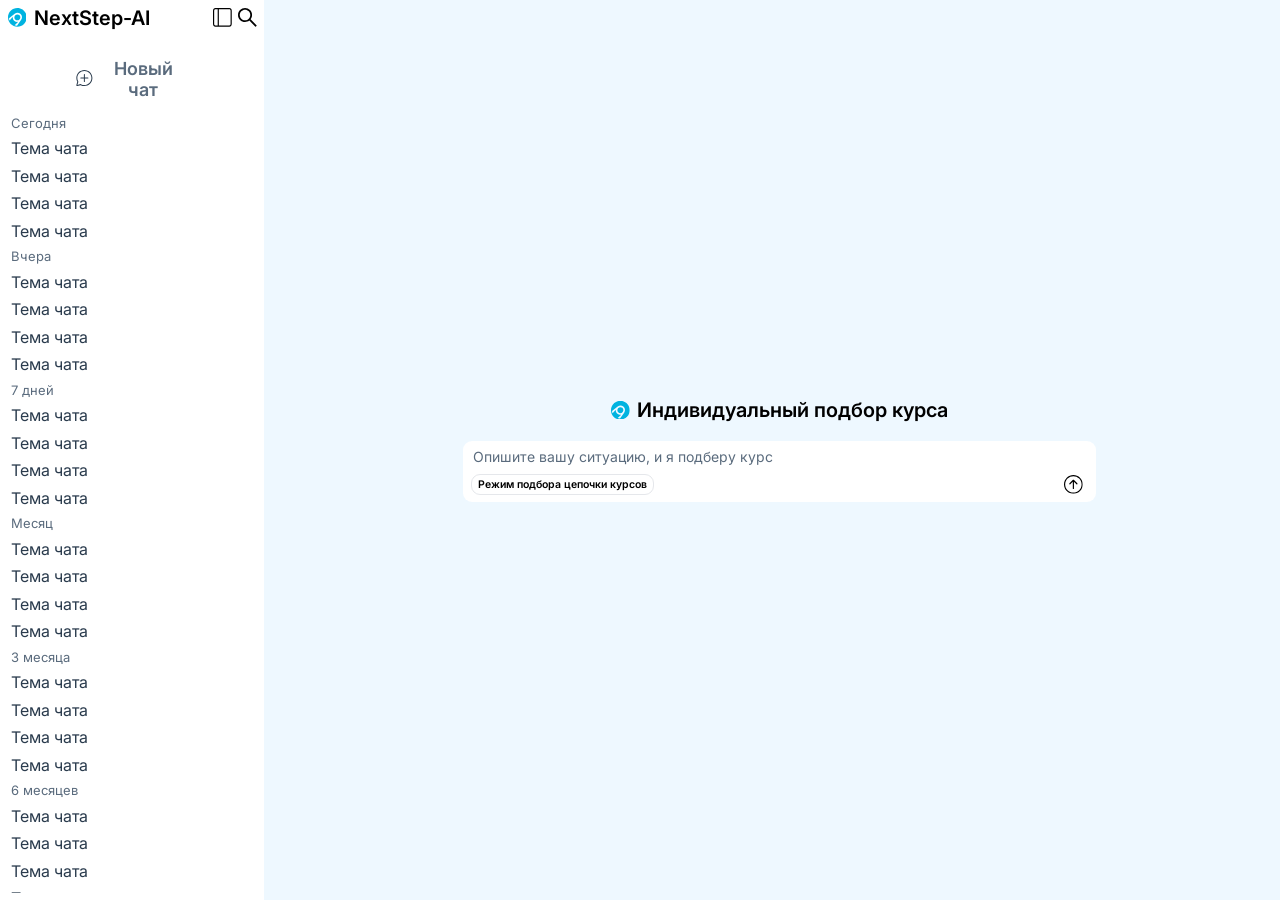
==== commit 75dc4d0b: "fix shit" ====
--- a/LR2WebDesign/wwwroot/ai-constructor.html
+++ b/LR2WebDesign/wwwroot/ai-constructor.html
@@ -4,7 +4,6 @@
     <meta charset="utf-8" />
     <title></title>
     <link rel="stylesheet" href="css/AI-Constructor-style.css">
-    <link rel="stylesheet" href="css/style.css">
     <link rel="preconnect" href="https://fonts.googleapis.com">
     <link rel="preconnect" href="https://fonts.gstatic.com" crossorigin>
     <link href="https://fonts.googleapis.com/css2?family=Inter:wght@400;600;700&display=swap"
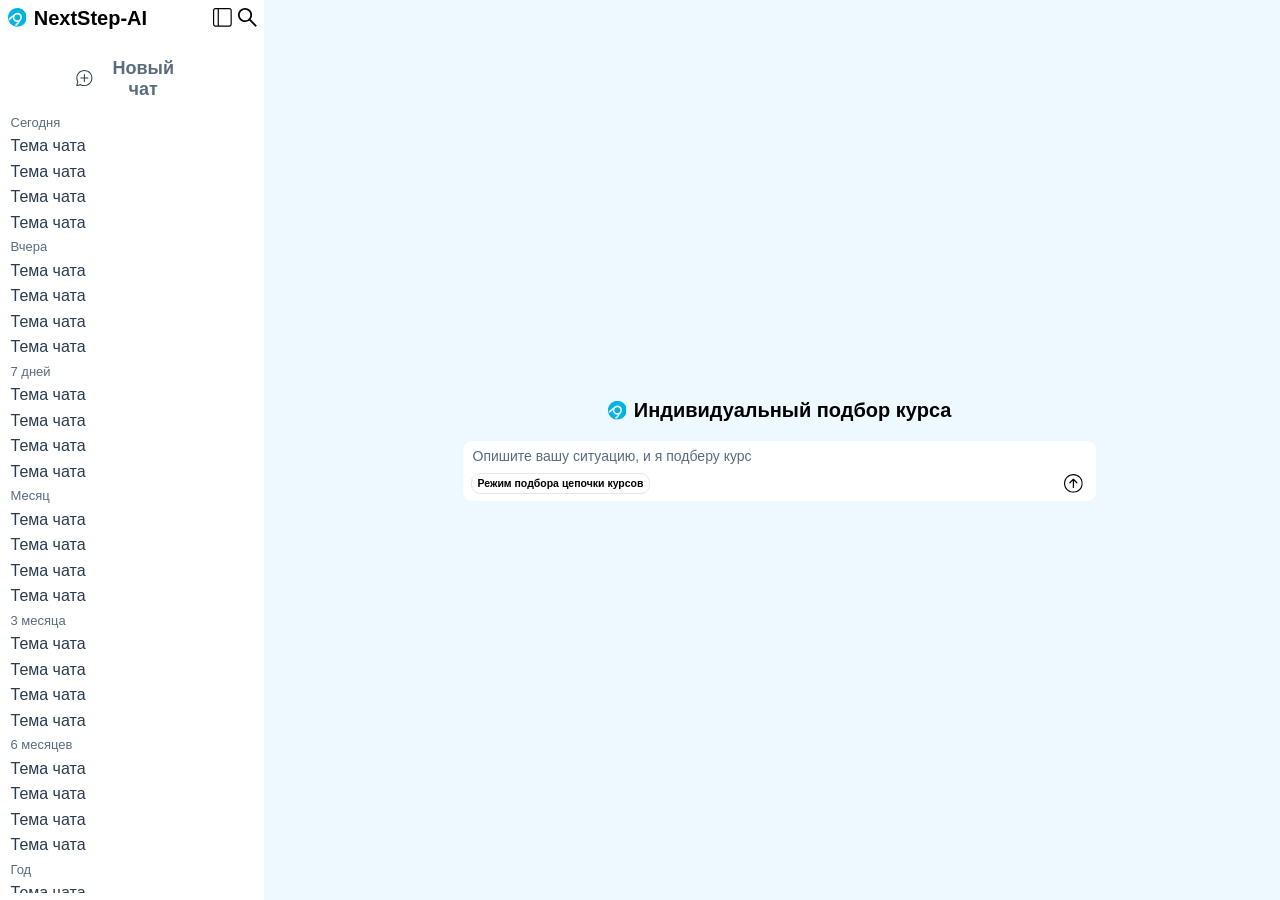
==== commit 11c6b097: "fix shit 2" ====
--- a/LR2WebDesign/wwwroot/ai-constructor.html
+++ b/LR2WebDesign/wwwroot/ai-constructor.html
@@ -4,11 +4,6 @@
     <meta charset="utf-8" />
     <title></title>
     <link rel="stylesheet" href="css/AI-Constructor-style.css">
-    <link rel="preconnect" href="https://fonts.googleapis.com">
-    <link rel="preconnect" href="https://fonts.gstatic.com" crossorigin>
-    <link href="https://fonts.googleapis.com/css2?family=Inter:wght@400;600;700&display=swap"
-          rel="stylesheet">
-    <script src="js/AI-Constructor-script.js" defer></script>
 </head>
 <body>
     <div class="container">
